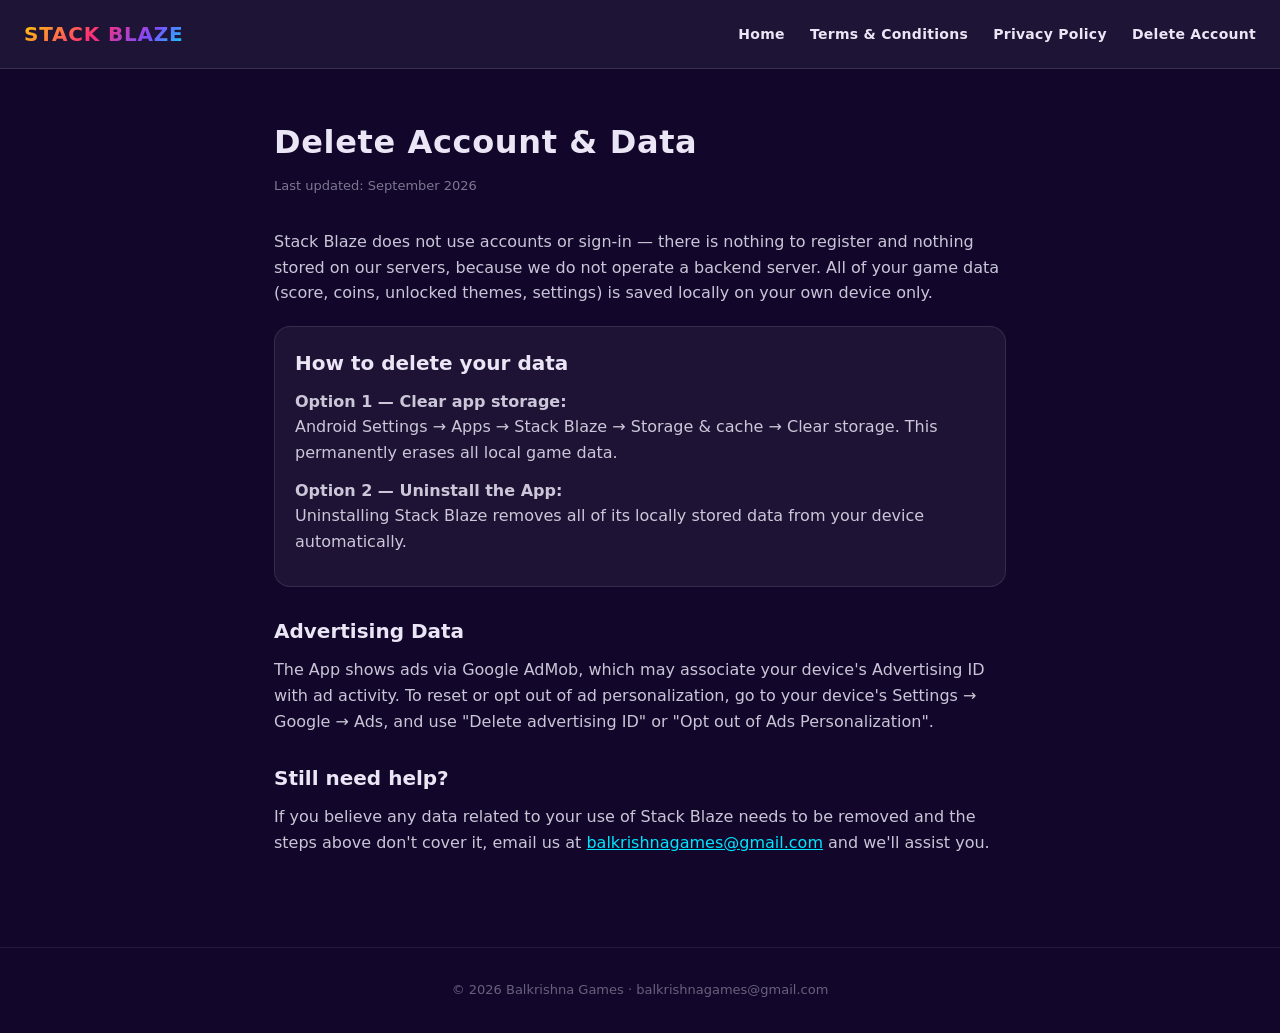
==== delete-account.html @ ee87b7e0 "Stack Blaze — website (home, terms & conditions, privacy policy, delete account) Co-Authored-By: Cla" ====
<!DOCTYPE html>
<html lang="en">
<head>
<meta charset="utf-8">
<meta name="viewport" content="width=device-width, initial-scale=1">
<title>Delete Account & Data — Stack Blaze</title>
<link rel="stylesheet" href="style.css">
</head>
<body>
<header>
  <a class="logo" href="index.html">STACK BLAZE</a>
  <nav>
    <a href="index.html">Home</a>
    <a href="terms.html">Terms &amp; Conditions</a>
    <a href="privacy.html">Privacy Policy</a>
    <a href="delete-account.html">Delete Account</a>
  </nav>
</header>
<main>
  <h1>Delete Account &amp; Data</h1>
  <p class="updated">Last updated: September 2026</p>

  <p>Stack Blaze does not use accounts or sign-in — there is nothing to register and nothing stored on our
  servers, because we do not operate a backend server. All of your game data (score, coins, unlocked themes,
  settings) is saved locally on your own device only.</p>

  <div class="card">
    <h2 style="margin-top:0">How to delete your data</h2>
    <p><strong>Option 1 — Clear app storage:</strong><br>
    Android Settings → Apps → Stack Blaze → Storage &amp; cache → Clear storage.
    This permanently erases all local game data.</p>
    <p><strong>Option 2 — Uninstall the App:</strong><br>
    Uninstalling Stack Blaze removes all of its locally stored data from your device automatically.</p>
  </div>

  <h2>Advertising Data</h2>
  <p>The App shows ads via Google AdMob, which may associate your device's Advertising ID with ad activity.
  To reset or opt out of ad personalization, go to your device's Settings → Google → Ads, and use
  "Delete advertising ID" or "Opt out of Ads Personalization".</p>

  <h2>Still need help?</h2>
  <p>If you believe any data related to your use of Stack Blaze needs to be removed and the steps above don't
  cover it, email us at <a href="mailto:balkrishnagames@gmail.com">balkrishnagames@gmail.com</a> and we'll
  assist you.</p>
</main>
<footer>© 2026 Balkrishna Games · balkrishnagames@gmail.com</footer>
</body>
</html>
---- style.css ----
*{margin:0;padding:0;box-sizing:border-box}
body{background:#12072b;color:#eae6f5;font-family:'Segoe UI',system-ui,-apple-system,Roboto,Arial,sans-serif;
  line-height:1.6}
a{color:#00e5ff}
header{background:rgba(255,255,255,.05);border-bottom:1px solid rgba(255,255,255,.12);
  padding:18px 24px;display:flex;align-items:center;justify-content:space-between;flex-wrap:wrap;gap:12px}
header .logo{font-weight:900;letter-spacing:.04em;font-size:20px;
  background:linear-gradient(135deg,#ffd200 0%,#ff2d78 45%,#7c4dff 75%,#00e5ff 100%);
  -webkit-background-clip:text;background-clip:text;color:transparent;text-decoration:none}
nav a{color:#eae6f5;text-decoration:none;margin-left:20px;font-size:14px;font-weight:600;letter-spacing:.02em}
nav a:hover{color:#00e5ff}
main{max-width:780px;margin:0 auto;padding:48px 24px 80px}
h1{font-size:32px;font-weight:900;margin-bottom:8px;letter-spacing:.02em}
h2{font-size:20px;font-weight:800;margin:28px 0 10px}
p,li{color:rgba(234,230,245,.85);margin-bottom:12px}
ul{padding-left:22px;margin-bottom:12px}
.updated{color:rgba(234,230,245,.5);font-size:13px;margin-bottom:32px}
.btn{display:inline-block;background:linear-gradient(135deg,#ff2d78,#ff8a00);color:#fff;font-weight:800;
  padding:14px 28px;border-radius:14px;text-decoration:none;letter-spacing:.04em;text-transform:uppercase;font-size:14px}
footer{text-align:center;padding:32px 24px;color:rgba(234,230,245,.4);font-size:13px;
  border-top:1px solid rgba(255,255,255,.08)}
.card{background:rgba(255,255,255,.05);border:1px solid rgba(255,255,255,.1);border-radius:16px;padding:20px;margin:20px 0}
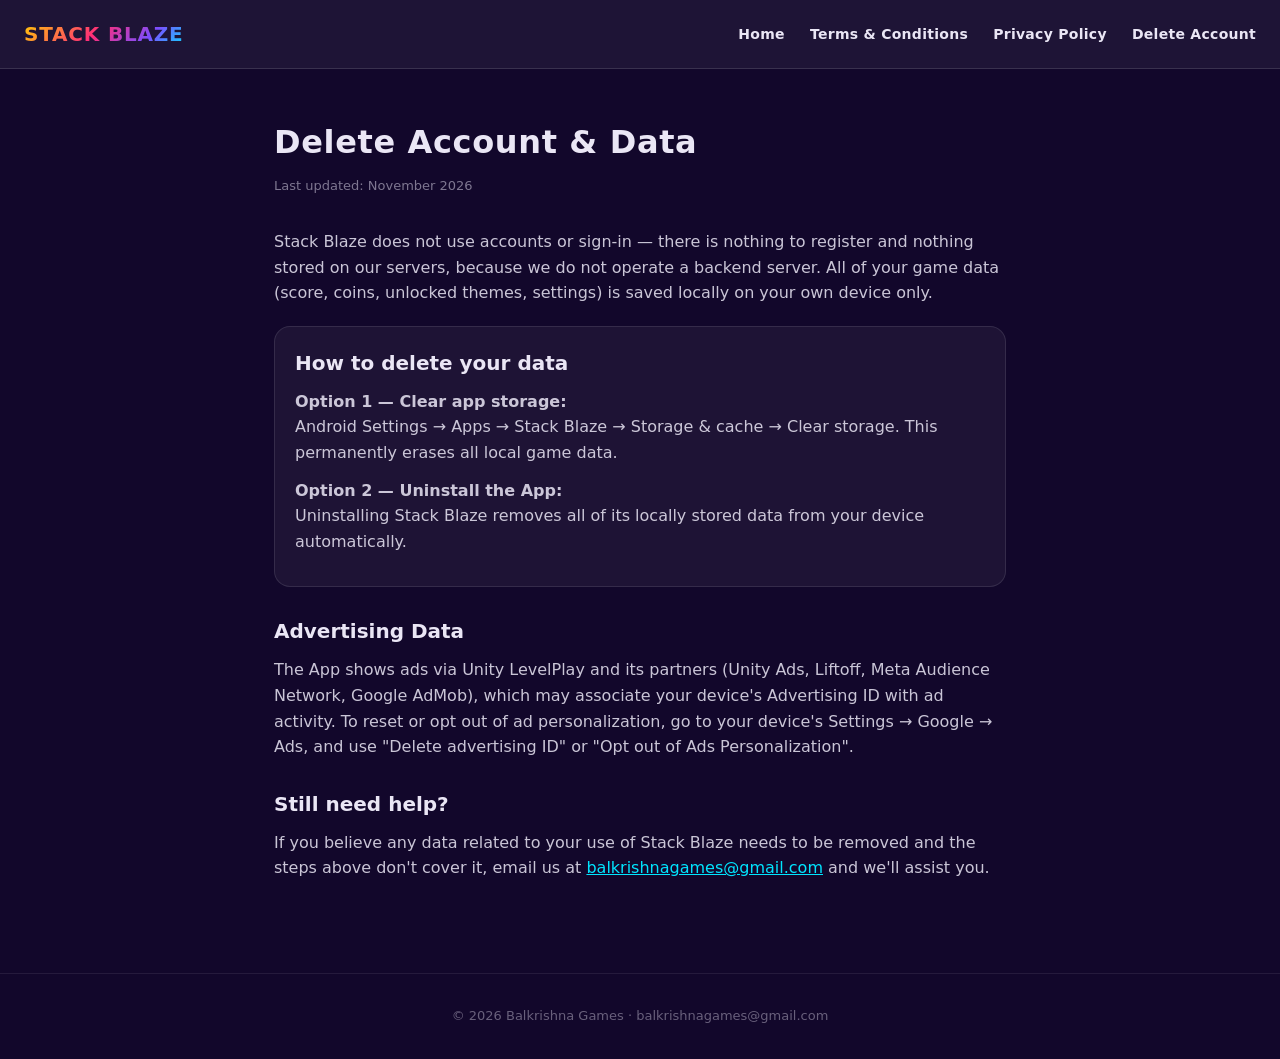
==== commit 8cfecb6b: "Policies: ads now served via Unity LevelPlay (Unity Ads, Liftoff, Meta, AdMob) Co-Authored-By: Claud" ====
--- a/delete-account.html
+++ b/delete-account.html
@@ -18,7 +18,7 @@
 </header>
 <main>
   <h1>Delete Account &amp; Data</h1>
-  <p class="updated">Last updated: September 2026</p>
+  <p class="updated">Last updated: November 2026</p>
 
   <p>Stack Blaze does not use accounts or sign-in — there is nothing to register and nothing stored on our
   servers, because we do not operate a backend server. All of your game data (score, coins, unlocked themes,
@@ -34,7 +34,7 @@
   </div>
 
   <h2>Advertising Data</h2>
-  <p>The App shows ads via Google AdMob, which may associate your device's Advertising ID with ad activity.
+  <p>The App shows ads via Unity LevelPlay and its partners (Unity Ads, Liftoff, Meta Audience Network, Google AdMob), which may associate your device's Advertising ID with ad activity.
   To reset or opt out of ad personalization, go to your device's Settings → Google → Ads, and use
   "Delete advertising ID" or "Opt out of Ads Personalization".</p>
 
